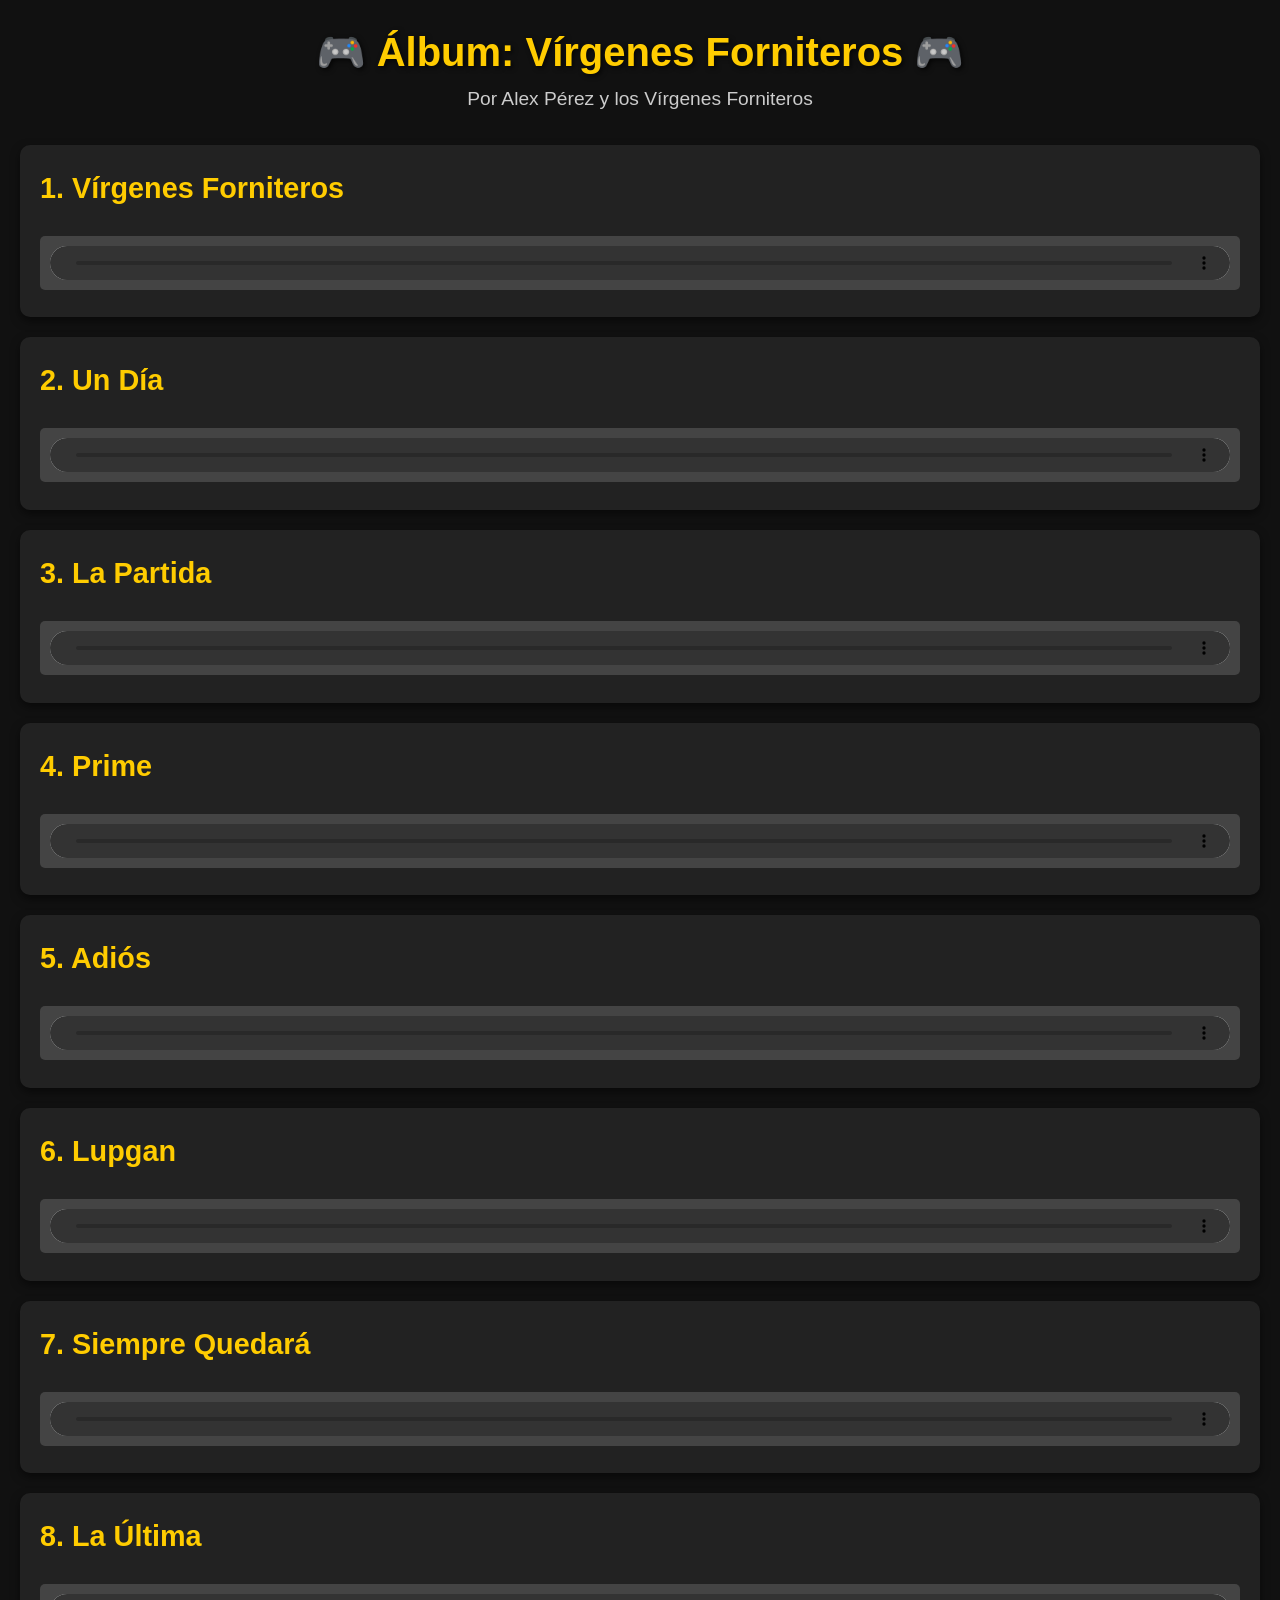
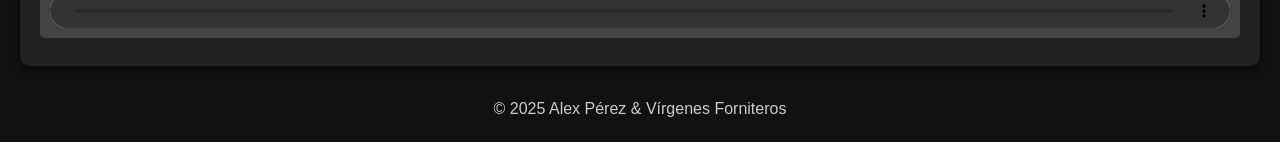
==== index.html @ f689bf56 "Rename Virgenesforniteros.html to index.html" ====
<!DOCTYPE html>
<html lang="es">
<head>
  <meta charset="UTF-8" />
  <meta name="viewport" content="width=device-width, initial-scale=1.0" />
  <title>Álbum - Vírgenes Forniteros</title>
  <link rel="stylesheet" href="style.css" />
</head>
<body>
  <header>
    <h1>🎮 Álbum: Vírgenes Forniteros 🎮</h1>
    <p>Por Alex Pérez y los Vírgenes Forniteros</p>
  </header>

  <main>
    <section class="cancion">
      <h2>1. Vírgenes Forniteros</h2>
      <audio controls>
        <source src="audio/Virgenes_Forniteros.mp3" type="audio/mpeg" />
      </audio>
    </section>

    <section class="cancion">
      <h2>2. Un Día</h2>
      <audio controls>
        <source src="audio/Un_dia.mp3" type="audio/mpeg" />
      </audio>
    </section>

    <section class="cancion">
      <h2>3. La Partida</h2>
      <audio controls>
        <source src="audio/La_partida.mp3" type="audio/mpeg" />
      </audio>
    </section>

    <section class="cancion">
      <h2>4. Prime</h2>
      <audio controls>
        <source src="audio/Prime.mp3" type="audio/mpeg" />
      </audio>
    </section>

    <section class="cancion">
      <h2>5. Adiós</h2>
      <audio controls>
        <source src="audio/Adios.mp3" type="audio/mpeg" />
      </audio>
    </section>

    <section class="cancion">
      <h2>6. Lupgan</h2>
      <audio controls>
        <source src="audio/Lupgan.mp3" type="audio/mpeg" />
      </audio>
    </section>

    <section class="cancion">
      <h2>7. Siempre Quedará</h2>
      <audio controls>
        <source src="audio/Siempre_Quedara.mp3" type="audio/mpeg" />
      </audio>
    </section>

    <section class="cancion">
      <h2>8. La Última</h2>
      <audio controls>
        <source src="audio/la_ultima.mp3" type="audio/mpeg" />
      </audio>
    </section>
  </main>

  <footer>
    <p>© 2025 Alex Pérez & Vírgenes Forniteros</p>
  </footer>
</body>
</html>
---- style.css ----
/* General Styles */
* {
    margin: 0;
    padding: 0;
    box-sizing: border-box;
  }
  
  body {
    font-family: Arial, sans-serif;
    background-color: #111;
    color: #fff;
    line-height: 1.6;
    padding: 20px;
  }
  
  header {
    text-align: center;
    margin-bottom: 30px;
  }
  
  h1 {
    font-size: 2.5rem;
    color: #ffcc00;
    text-shadow: 2px 2px 5px rgba(0, 0, 0, 0.7);
  }
  
  p {
    font-size: 1.2rem;
    color: #ccc;
  }
  
  main {
    display: flex;
    flex-direction: column;
    gap: 20px;
  }
  
  .cancion {
    background: #222;
    padding: 20px;
    border-radius: 10px;
    box-shadow: 0 4px 10px rgba(0, 0, 0, 0.5);
  }
  
  h2 {
    font-size: 1.8rem;
    color: #ffcc00;
    margin-bottom: 15px;
  }
  
  audio {
    width: 100%;
    margin-top: 10px;
  }
  
  footer {
    text-align: center;
    margin-top: 30px;
    font-size: 1rem;
    color: #888;
  }
  
  /* Button Styles */
  audio {
    background: #444;
    border: none;
    padding: 10px;
    border-radius: 5px;
    color: #fff;
  }
  
  audio::-webkit-media-controls-panel {
    background: #333 !important;
    border-radius: 5px;
    box-shadow: 0 4px 10px rgba(0, 0, 0, 0.5);
  }
  
  audio::-webkit-media-controls-play-button {
    background-color: #ffcc00 !important;
    border-radius: 50%;
    width: 40px;
    height: 40px;
  }
  
  audio::-webkit-media-controls-volume-slider {
    background: #444;
    border-radius: 5px;
  }
  
  footer p {
    font-size: 1rem;
    color: #ccc;
  }
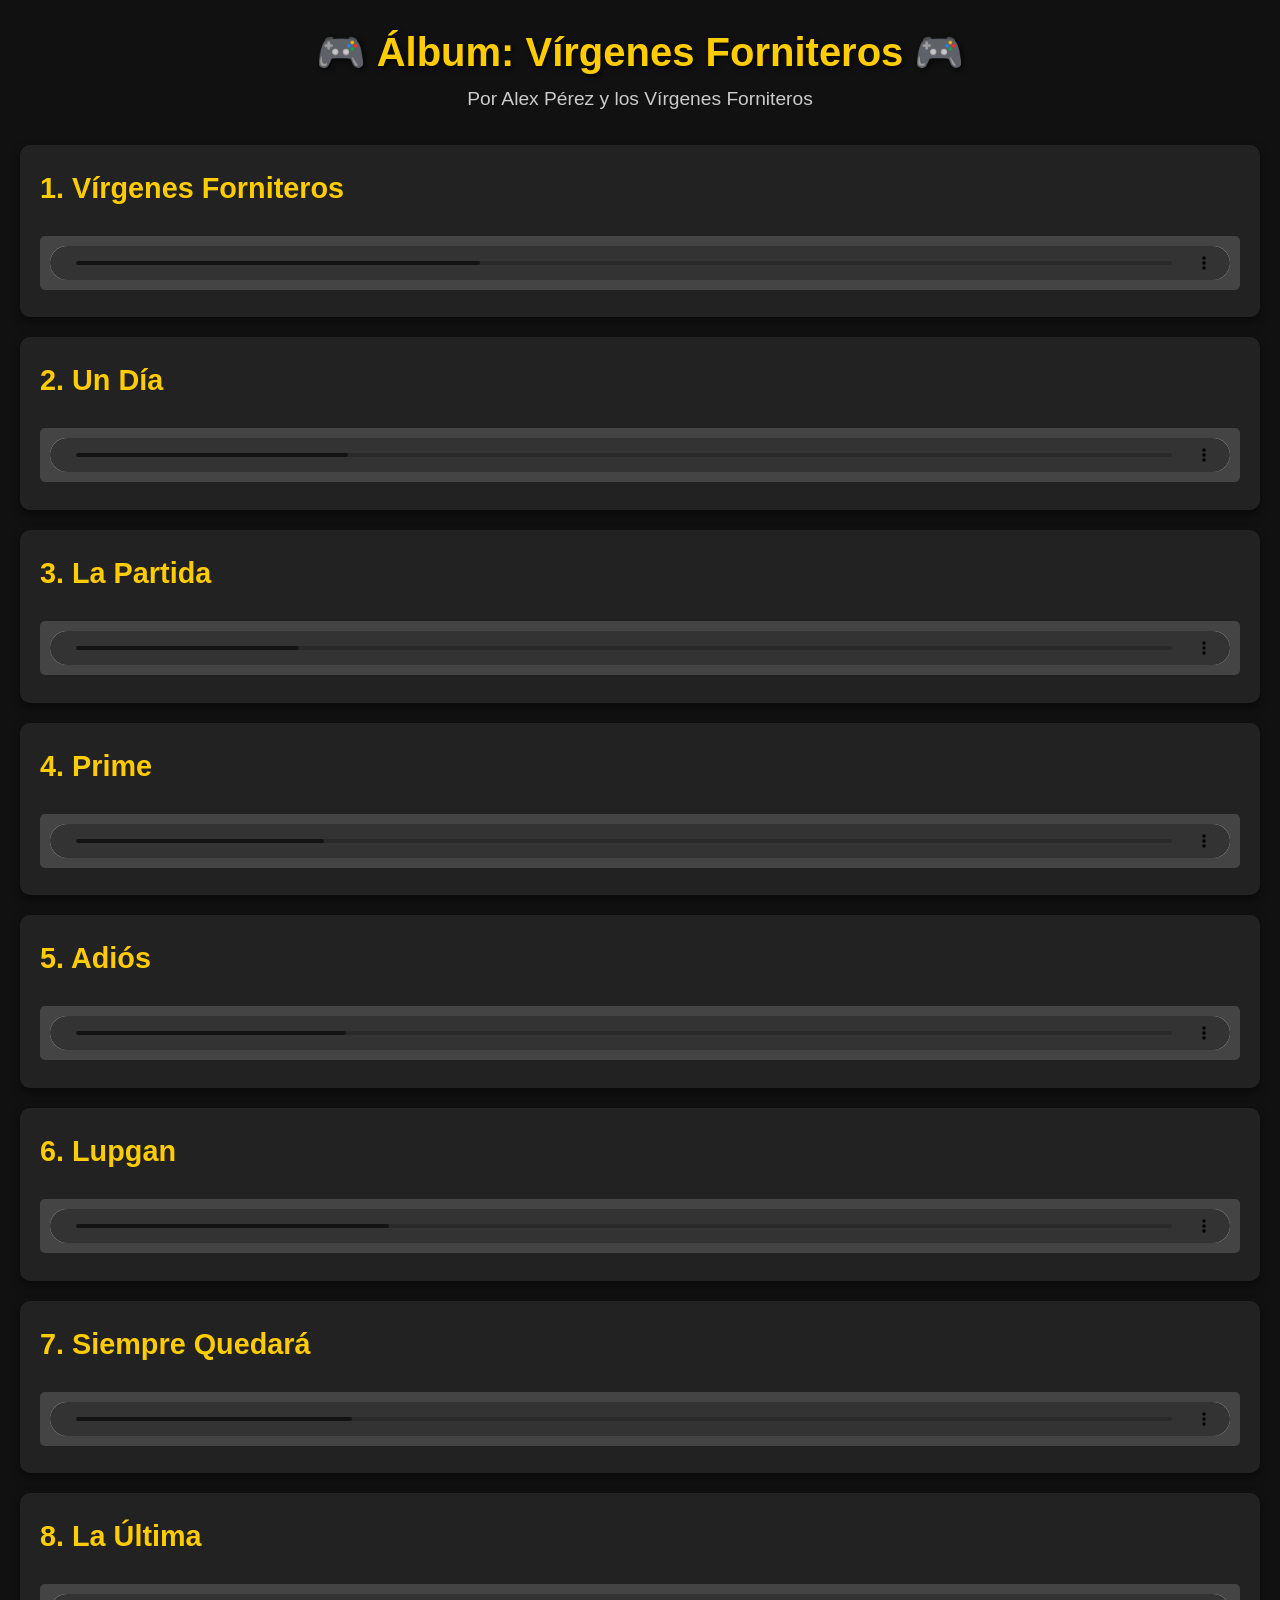
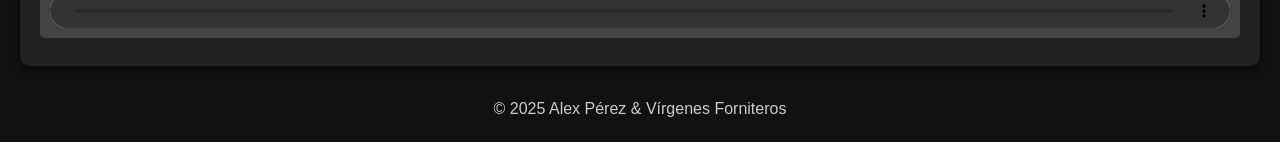
==== commit 892ac590: "Update index.html" ====
--- a/index.html
+++ b/index.html
@@ -16,56 +16,56 @@
     <section class="cancion">
       <h2>1. Vírgenes Forniteros</h2>
       <audio controls>
-        <source src="audio/Virgenes_Forniteros.mp3" type="audio/mpeg" />
+        <source src="Virgenes_Forniteros.mp3" type="audio/mpeg" />
       </audio>
     </section>
 
     <section class="cancion">
       <h2>2. Un Día</h2>
       <audio controls>
-        <source src="audio/Un_dia.mp3" type="audio/mpeg" />
+        <source src="Un_dia.mp3" type="audio/mpeg" />
       </audio>
     </section>
 
     <section class="cancion">
       <h2>3. La Partida</h2>
       <audio controls>
-        <source src="audio/La_partida.mp3" type="audio/mpeg" />
+        <source src="La_partida.mp3" type="audio/mpeg" />
       </audio>
     </section>
 
     <section class="cancion">
       <h2>4. Prime</h2>
       <audio controls>
-        <source src="audio/Prime.mp3" type="audio/mpeg" />
+        <source src="Prime.mp3" type="audio/mpeg" />
       </audio>
     </section>
 
     <section class="cancion">
       <h2>5. Adiós</h2>
       <audio controls>
-        <source src="audio/Adios.mp3" type="audio/mpeg" />
+        <source src="Adios.mp3" type="audio/mpeg" />
       </audio>
     </section>
 
     <section class="cancion">
       <h2>6. Lupgan</h2>
       <audio controls>
-        <source src="audio/Lupgan.mp3" type="audio/mpeg" />
+        <source src="Lupgan.mp3" type="audio/mpeg" />
       </audio>
     </section>
 
     <section class="cancion">
       <h2>7. Siempre Quedará</h2>
       <audio controls>
-        <source src="audio/Siempre_Quedara.mp3" type="audio/mpeg" />
+        <source src="Siempre_Quedara.mp3" type="audio/mpeg" />
       </audio>
     </section>
 
     <section class="cancion">
       <h2>8. La Última</h2>
       <audio controls>
-        <source src="audio/la_ultima.mp3" type="audio/mpeg" />
+        <source src="la_ultima.mp3" type="audio/mpeg" />
       </audio>
     </section>
   </main>
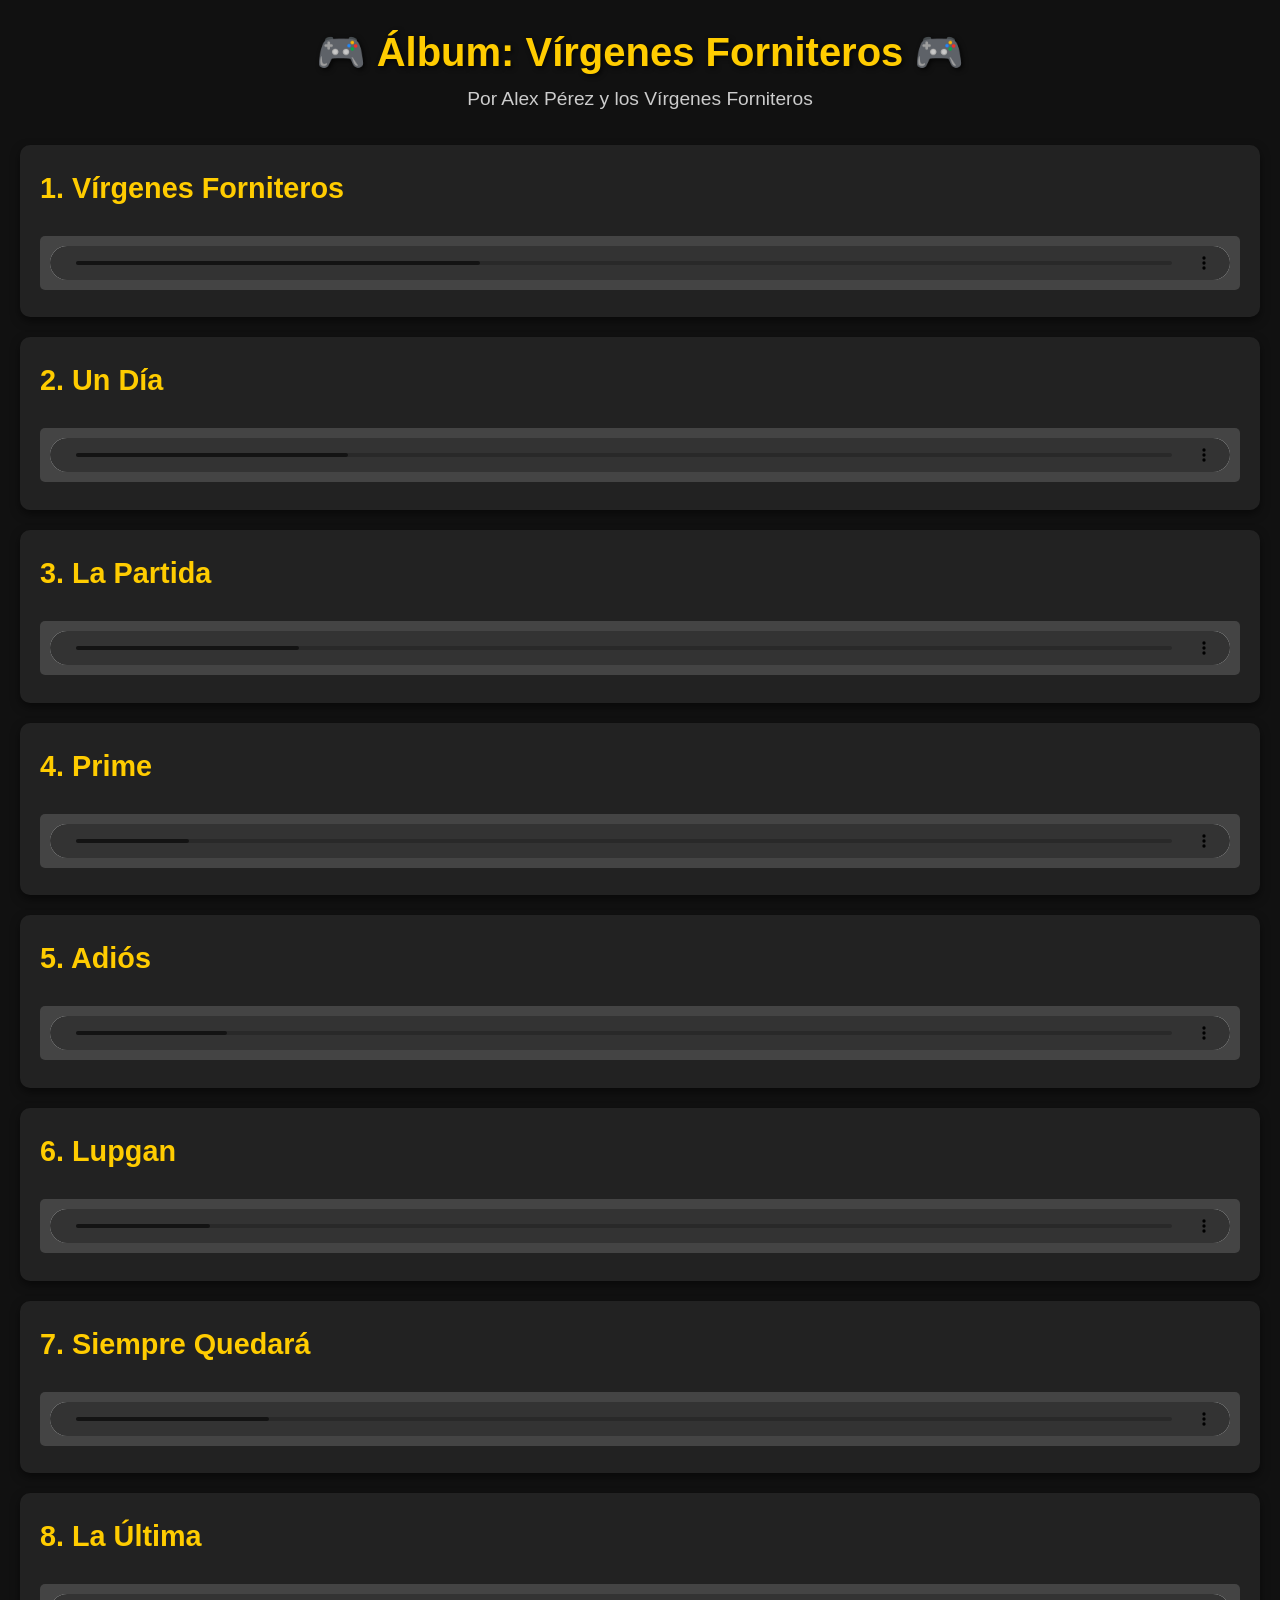
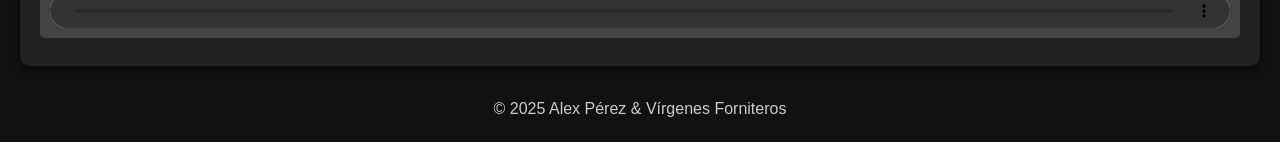
==== commit e3661e7d: "Update index.html" ====
--- a/index.html
+++ b/index.html
@@ -15,56 +15,56 @@
   <main>
     <section class="cancion">
       <h2>1. Vírgenes Forniteros</h2>
-      <audio controls>
+      <audio id="audio1" class="audio" controls>
         <source src="Virgenes_Forniteros.mp3" type="audio/mpeg" />
       </audio>
     </section>
 
     <section class="cancion">
       <h2>2. Un Día</h2>
-      <audio controls>
+      <audio id="audio2" class="audio" controls>
         <source src="Un_dia.mp3" type="audio/mpeg" />
       </audio>
     </section>
 
     <section class="cancion">
       <h2>3. La Partida</h2>
-      <audio controls>
+      <audio id="audio3" class="audio" controls>
         <source src="La_partida.mp3" type="audio/mpeg" />
       </audio>
     </section>
 
     <section class="cancion">
       <h2>4. Prime</h2>
-      <audio controls>
+      <audio id="audio4" class="audio" controls>
         <source src="Prime.mp3" type="audio/mpeg" />
       </audio>
     </section>
 
     <section class="cancion">
       <h2>5. Adiós</h2>
-      <audio controls>
+      <audio id="audio5" class="audio" controls>
         <source src="Adios.mp3" type="audio/mpeg" />
       </audio>
     </section>
 
     <section class="cancion">
       <h2>6. Lupgan</h2>
-      <audio controls>
+      <audio id="audio6" class="audio" controls>
         <source src="Lupgan.mp3" type="audio/mpeg" />
       </audio>
     </section>
 
     <section class="cancion">
       <h2>7. Siempre Quedará</h2>
-      <audio controls>
+      <audio id="audio7" class="audio" controls>
         <source src="Siempre_Quedara.mp3" type="audio/mpeg" />
       </audio>
     </section>
 
     <section class="cancion">
       <h2>8. La Última</h2>
-      <audio controls>
+      <audio id="audio8" class="audio" controls>
         <source src="la_ultima.mp3" type="audio/mpeg" />
       </audio>
     </section>
@@ -73,5 +73,7 @@
   <footer>
     <p>© 2025 Alex Pérez & Vírgenes Forniteros</p>
   </footer>
+
+  <script src="script.js"></script>
 </body>
 </html>
